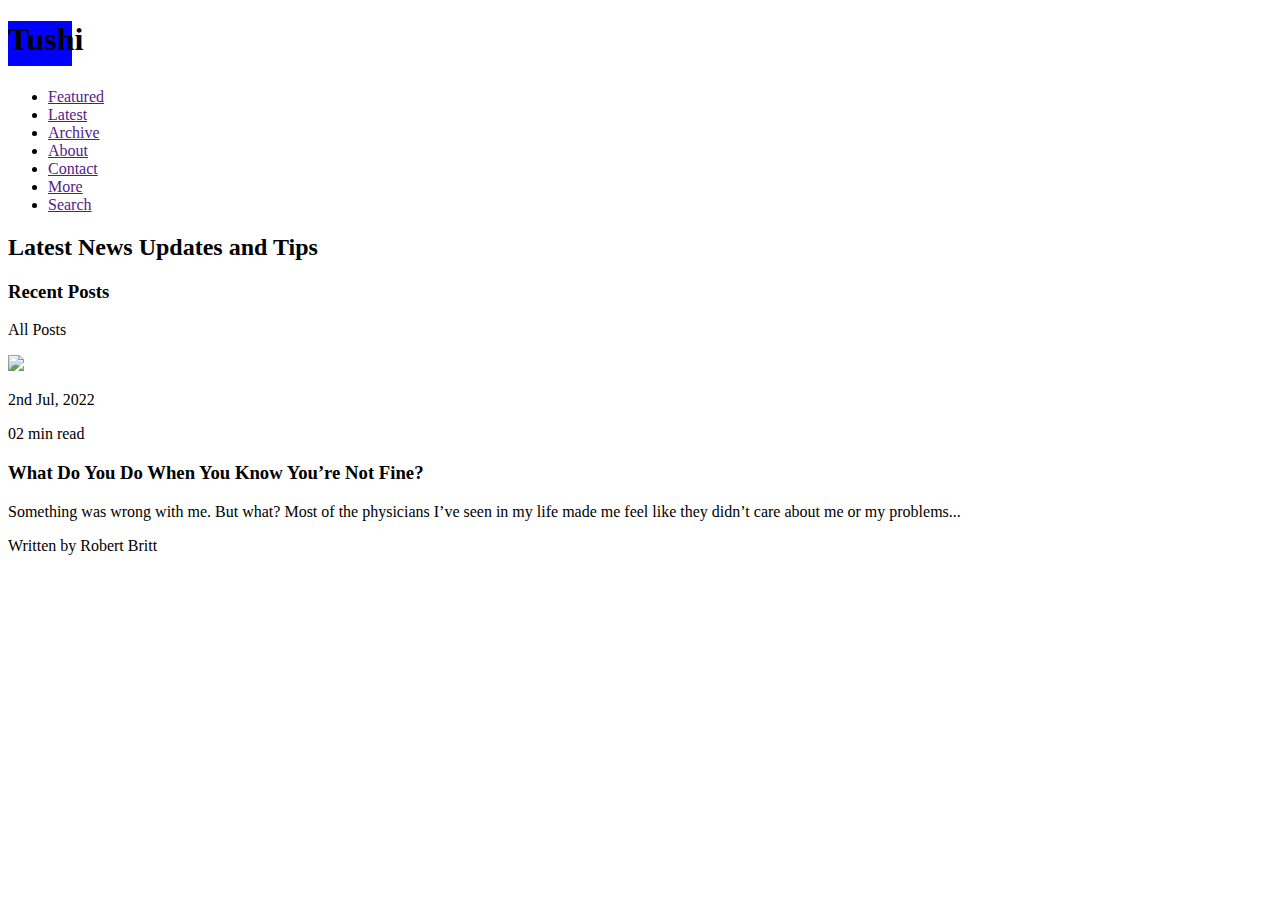
==== exercice-5/index.html @ 94725f77 "Première sauvegarde exercice 5" ====
<!doctype html>
<html lang="fr">
<head>
    <meta charset="utf-8">
    <title>Titre de la page</title>
    <link rel="stylesheet" href="style.css">
    <script src="script.js"></script>
</head>
<body>
    <header>
        <h1>Tushi</h1>
        <nav>
            <ul>
                <li><a href="">Featured</a></li>
                <li><a href="">Latest</a></li>
                <li><a href="">Archive</a></li>
                <li><a href="">About</a></li>
                <li><a href="">Contact</a></li>
                <li><a href="">More</a></li>
                <li><a href="">Search</a></li>
            </ul>
        </nav>
    </header>
    
    <main>
        <h2>Latest News Updates and Tips</h2>
        <h3>Recent Posts</h3>
        <p>All Posts</p>
        
        <article>
            <img src="https://platol.netlify.app/tushi/assets/images/blog/07.webp"></img>
            <p>2nd Jul, 2022</p>
            <p>02 min read</p>
            <h3>What Do You Do When You Know You’re Not Fine?</h3>
            <p>Something was wrong with me. But what? Most of the physicians I’ve seen in my life made me feel like they didn’t care about me or my problems...</p>
            <p>Written by Robert Britt</p>
        </article>
        
        
        
    </main>
    
</body>
</html>
---- exercice-5/style.css ----
body > header > h1{
    background-color: blue;
    height: 5vh;
    width: 5vw;
}
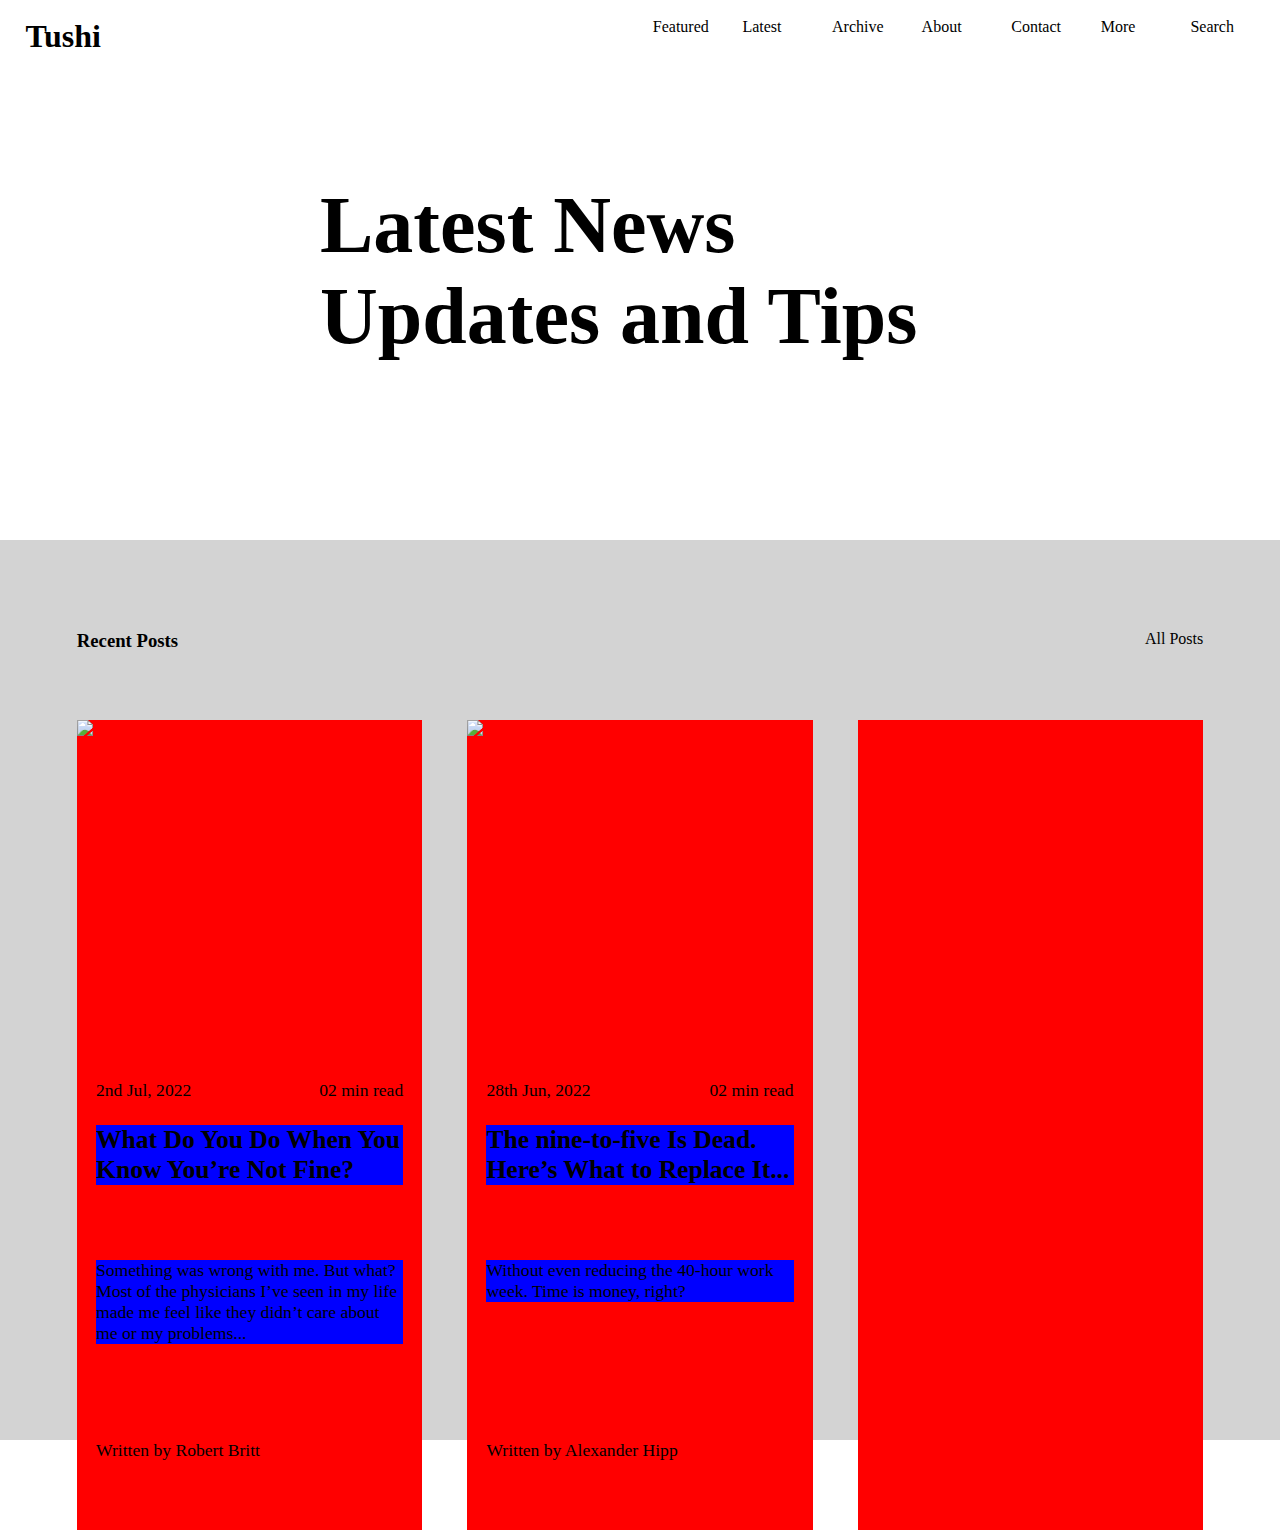
==== commit 90005e34: "Deuxième sauvegarde exercice 5" ====
--- a/exercice-5/index.html
+++ b/exercice-5/index.html
@@ -24,20 +24,33 @@
     
     <main>
         <h2>Latest News Updates and Tips</h2>
-        <h3>Recent Posts</h3>
-        <p>All Posts</p>
         
-        <article>
-            <img src="https://platol.netlify.app/tushi/assets/images/blog/07.webp"></img>
-            <p>2nd Jul, 2022</p>
-            <p>02 min read</p>
-            <h3>What Do You Do When You Know You’re Not Fine?</h3>
-            <p>Something was wrong with me. But what? Most of the physicians I’ve seen in my life made me feel like they didn’t care about me or my problems...</p>
-            <p>Written by Robert Britt</p>
-        </article>
-        
-        
-        
+        <section>
+            <h3>Recent Posts</h3>
+            <p>All Posts</p>
+            
+            <article>
+                <img src="https://platol.netlify.app/tushi/assets/images/blog/07.webp"></img>
+                <p>2nd Jul, 2022</p>
+                <p>02 min read</p>
+                <h4>What Do You Do When You Know You’re Not Fine?</h3>
+                <p>Something was wrong with me. But what? Most of the physicians I’ve seen in my life made me feel like they didn’t care about me or my problems...</p>
+                <p>Written by Robert Britt</p>
+            </article>
+            <article>
+                <img src="https://platol.netlify.app/tushi/assets/images/blog/08.webp"></img>
+                <p>28th Jun, 2022</p>
+                <p>02 min read</p>
+                <h4>The nine-to-five Is Dead. Here’s What to Replace It...</h3>
+                <p>Without even reducing the 40-hour work week. Time is money, right?</p>
+                <p>Written by Alexander Hipp</p>
+                
+                
+            </article>
+            <article></article>
+        </section>    
+            
+            
     </main>
     
 </body>
--- a/exercice-5/style.css
+++ b/exercice-5/style.css
@@ -1,5 +1,136 @@
+*{
+    padding: 0;
+    margin: 0;
+}
 body > header > h1{
-    background-color: blue;
+    height: 6vh;
+    width: 6vw;
+    position: absolute;
+    top: 2vh;
+    left: 2vw;
+}
+
+body > header > nav a{
+    text-decoration: none;
+    color: black;
+}
+body > header > nav li{
+    list-style-type: none;
     height: 5vh;
     width: 5vw;
+    position: absolute;
+}
+
+body > header > nav li:nth-of-type(1){
+    top: 2vh;
+    right: 44vw;
+}
+body > header > nav li:nth-of-type(2){
+    top: 2vh;
+    right: 37vw;
+}
+body > header > nav li:nth-of-type(3){
+    top: 2vh;
+    right: 30vw;
+}
+body > header > nav li:nth-of-type(4){
+    top: 2vh;
+    right: 23vw;
+}
+body > header > nav li:nth-of-type(5){
+    top: 2vh;
+    right: 16vw;
+}
+body > header > nav li:nth-of-type(6){
+    top: 2vh;
+    right: 9vw;
+}
+body > header > nav li:nth-of-type(7){
+    top: 2vh;
+    right: 2vw;
+}
+
+main h2{
+    height: 30vh;
+    width: 50vw;
+    position: absolute;
+    top: 20vh;
+    left: 25vw;
+    font-size: 5rem;
+}
+main > section{
+    background-color: #D3D3D3;
+    height: 100vh;
+    width: 100vw;
+    position: absolute;
+    top: 60vh;
+    
+}
+main h3{
+    position: absolute;
+    top: 10vh;
+    left: 6vw;
+}
+main p{
+    position: absolute;
+    top: 10vh;
+    right: 6vw;
+}
+main article{
+    background-color: red;
+    width: 27vw;
+    height: 90vh;
+    position: absolute;
+}
+main article img{
+    width: 27vw;
+}
+main article h4{
+    width: 24vw;
+    background-color: blue;
+    font-size: 1.6rem;
+    position: absolute;
+    top: 45vh;
+    left: 1.5vw;
+}
+main article p:nth-of-type(1){
+    font-size: 1.1rem;
+    position: absolute;
+    top: 40vh;
+    left: 1.5vw;
+}
+main article p:nth-of-type(2){
+    font-size: 1.1rem;
+    position: absolute;
+    top: 40vh;
+    right: 1.5vw;
+}
+main article p:nth-of-type(3){
+    width: 24vw;
+    background-color: blue;
+    font-size: 1.1rem;
+    position: absolute;
+    top: 60vh;
+    left: 1.5vw;
+}
+main article p:nth-of-type(4){
+    font-size: 1.1rem;
+    position: absolute;
+    top: 80vh;
+    left: 1.5vw;
+}
+    
+    
+
+article:nth-of-type(1){
+    top: 20vh;
+    left: 6vw;
+}
+article:nth-of-type(2){
+    top: 20vh;
+    left: 36.5vw;
+}
+article:nth-of-type(3){
+    top: 20vh;
+    left: 67vw;
 }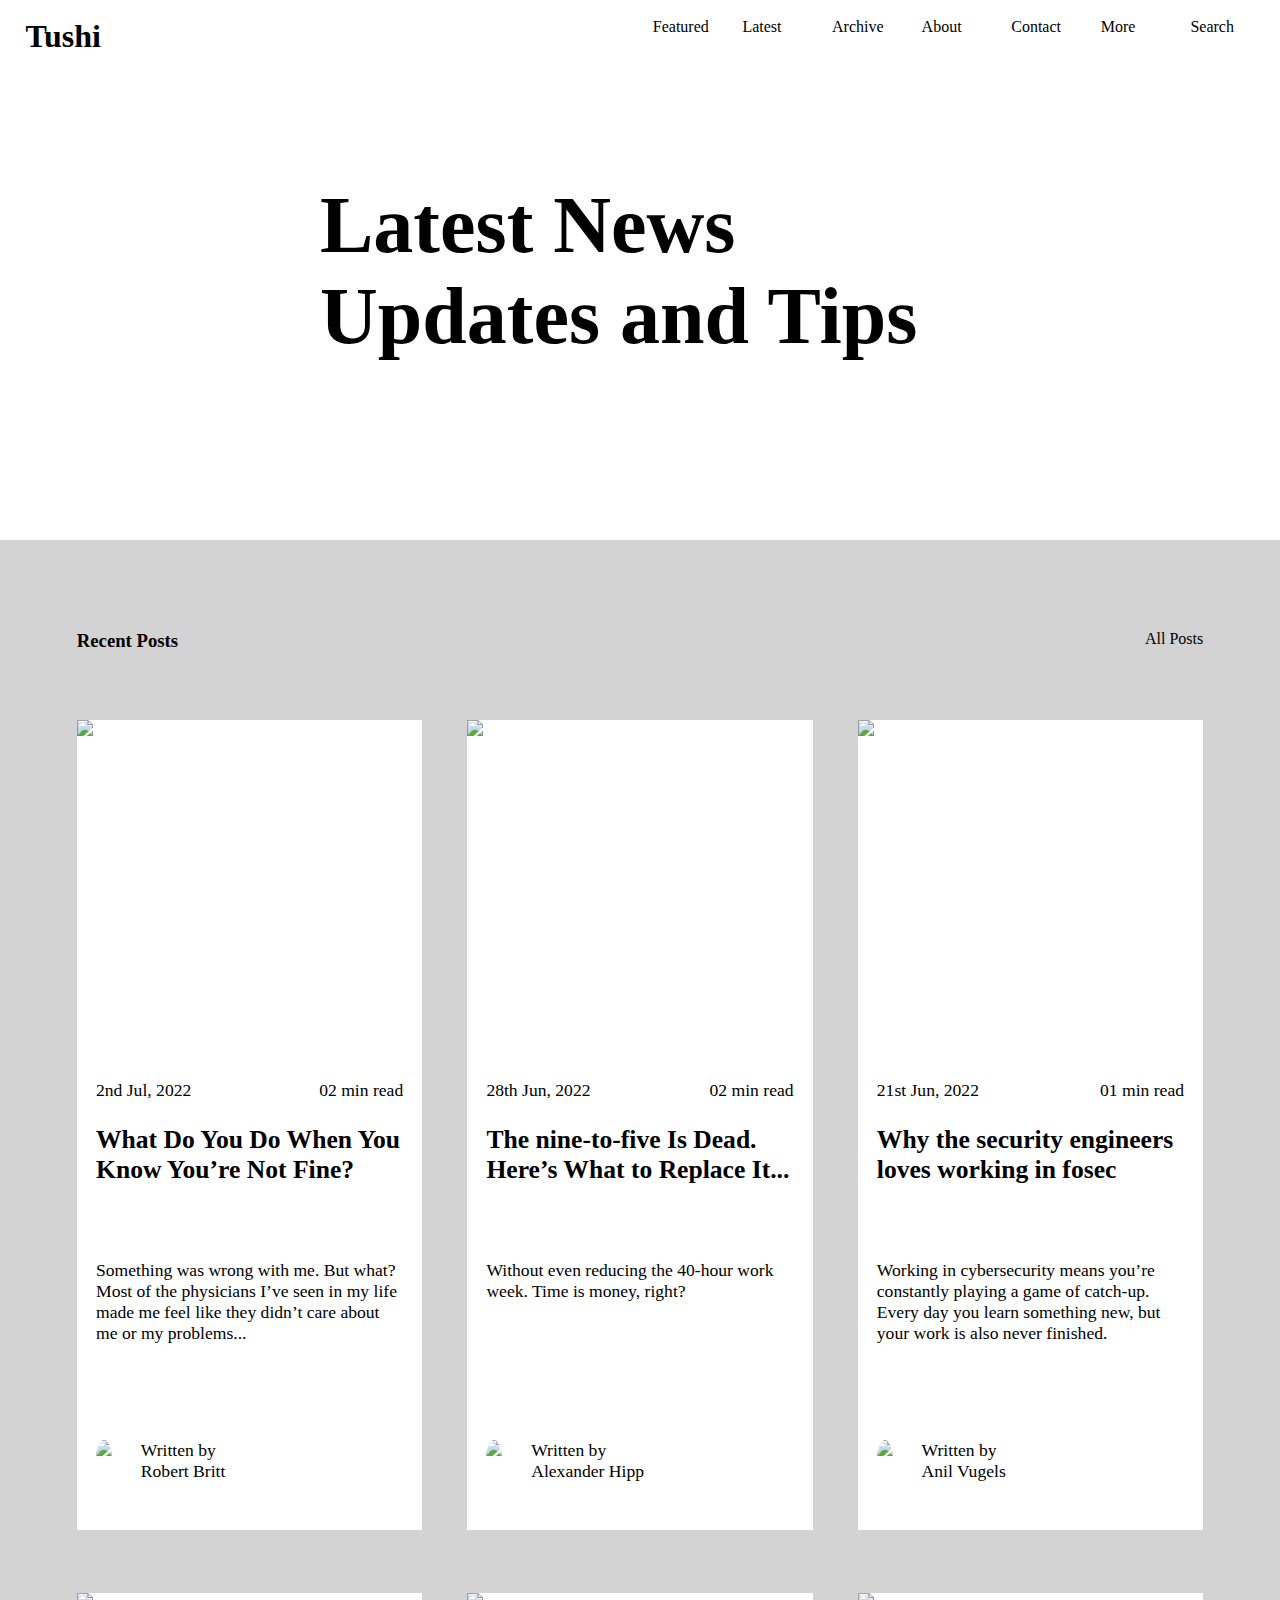
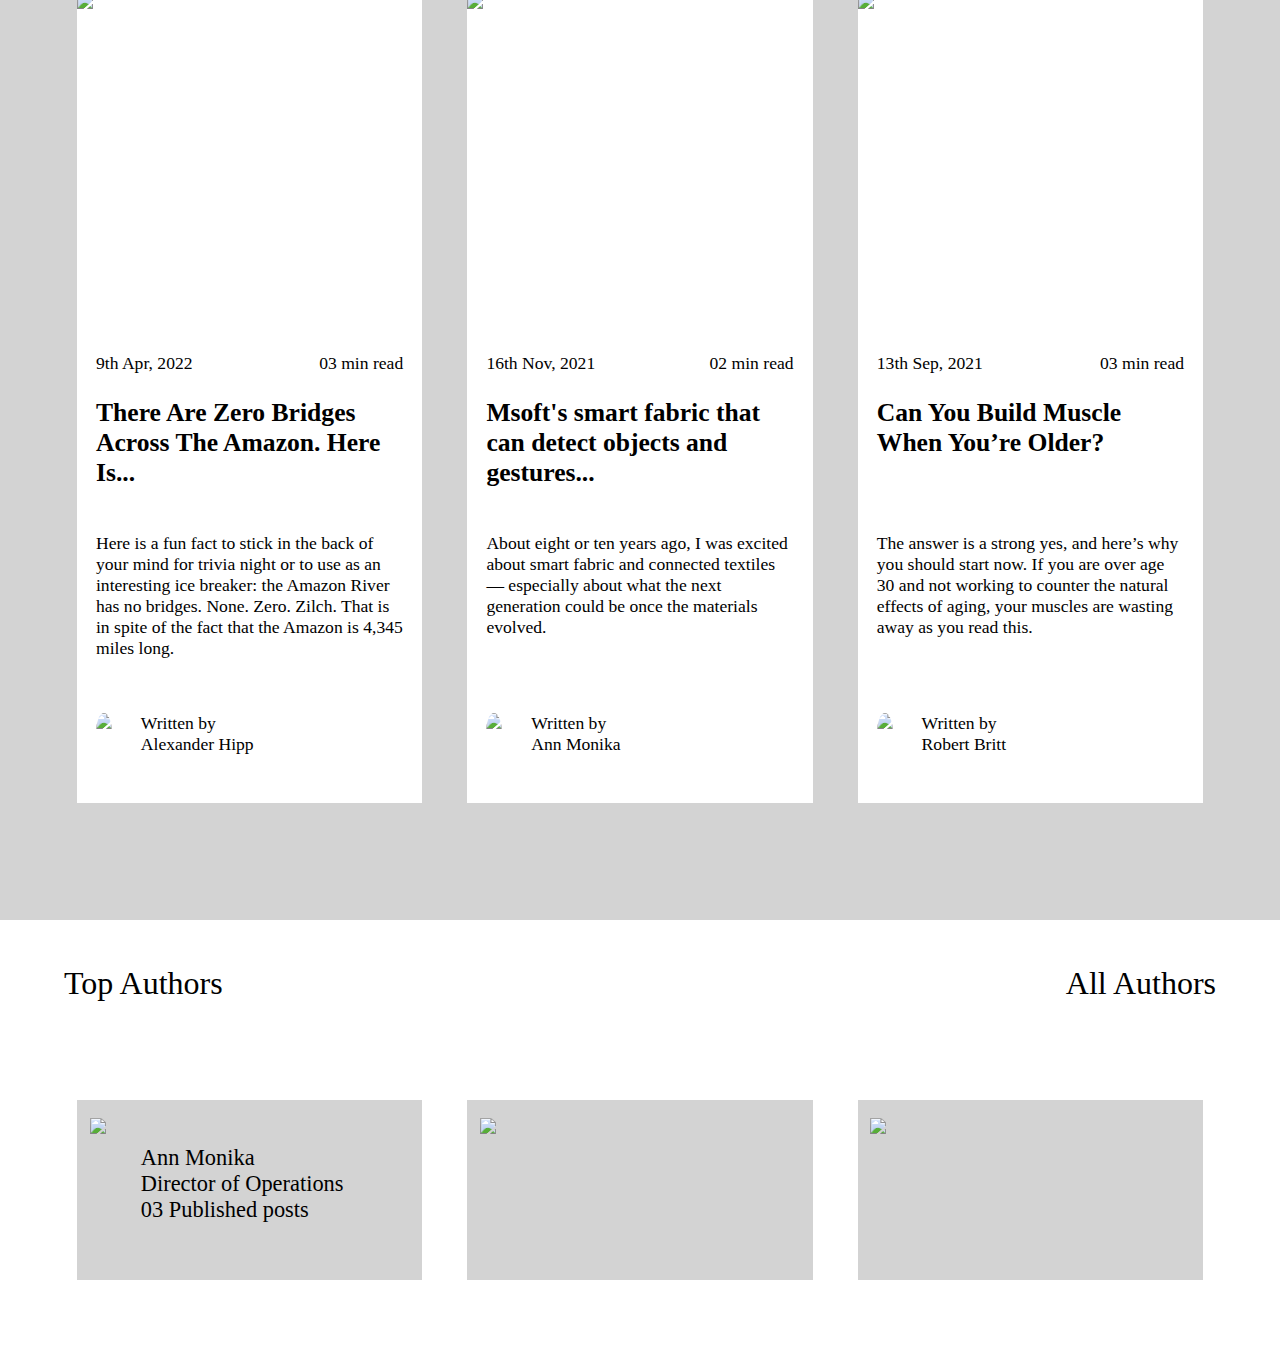
==== commit 1616083d: "Troisième sauvegarde exervice 5" ====
--- a/exercice-5/index.html
+++ b/exercice-5/index.html
@@ -35,7 +35,8 @@
                 <p>02 min read</p>
                 <h4>What Do You Do When You Know You’re Not Fine?</h3>
                 <p>Something was wrong with me. But what? Most of the physicians I’ve seen in my life made me feel like they didn’t care about me or my problems...</p>
-                <p>Written by Robert Britt</p>
+                <img src="https://platol.netlify.app/tushi/assets/images/author/robert-britt.jpg" class="img_author"></img>
+                <p>Written by<br>Robert Britt</p>
             </article>
             <article>
                 <img src="https://platol.netlify.app/tushi/assets/images/blog/08.webp"></img>
@@ -43,12 +44,65 @@
                 <p>02 min read</p>
                 <h4>The nine-to-five Is Dead. Here’s What to Replace It...</h3>
                 <p>Without even reducing the 40-hour work week. Time is money, right?</p>
-                <p>Written by Alexander Hipp</p>
-                
-                
+                <img src="https://platol.netlify.app/tushi/assets/images/author/alexander-hipp.jpg" class="img_author"></img>
+                <p>Written by<br>Alexander Hipp</p>
             </article>
-            <article></article>
-        </section>    
+            <article>
+                <img src="https://platol.netlify.app/tushi/assets/images/blog/02.webp"></img>
+                <p>21st Jun, 2022</p>
+                <p>01 min read</p>
+                <h4>Why the security engineers loves working in fosec</h4>
+                <p>Working in cybersecurity means you’re constantly playing a game of catch-up. Every day you learn something new, but your work is also never finished.</p>
+                <img src="https://platol.netlify.app/tushi/assets/images/author/anil-vugels.jpg" class="img_author"></img>
+                <p>Written by<br>Anil Vugels</p>
+            </article>
+            
+            <article>
+                <img src="https://platol.netlify.app/tushi/assets/images/blog/06.webp"></img>
+                <p>9th Apr, 2022</p>
+                <p>03 min read</p>
+                <h4>There Are Zero Bridges Across The Amazon. Here Is...</h4>
+                <p>Here is a fun fact to stick in the back of your mind for trivia night or to use as an interesting ice breaker: the Amazon River has no bridges. None. Zero. Zilch. That is in spite of the fact that the Amazon is 4,345 miles long.</p>
+                <img src="https://platol.netlify.app/tushi/assets/images/author/alexander-hipp.jpg" class="img_author"></img>
+                <p>Written by<br>Alexander Hipp</p>
+            </article>
+            <article>
+                <img src="https://platol.netlify.app/tushi/assets/images/blog/04.webp"></img>
+                <p>16th Nov, 2021</p>
+                <p>02 min read</p>
+                <h4>Msoft's smart fabric that can detect objects and gestures...</h4>
+                <p>About eight or ten years ago, I was excited about smart fabric and connected textiles — especially about what the next generation could be once the materials evolved.</p>
+                <img src="https://platol.netlify.app/tushi/assets/images/author/ann-monika.jpg" class="img_author"></img>
+                    <p>Written by<br>Ann Monika</p>
+            </article>
+            <article>
+                <img src="https://platol.netlify.app/tushi/assets/images/blog/05.webp"></img>
+                <p>13th Sep, 2021</p>
+                <p>03 min read</p>
+                <h4>Can You Build Muscle When You’re Older?</h4>
+                <p>The answer is a strong yes, and here’s why you should start now. If you are over age 30 and not working to counter the natural effects of aging, your muscles are wasting away as you read this.</p>
+                <img src="https://platol.netlify.app/tushi/assets/images/author/robert-britt.jpg" class="img_author"></img>
+                <p>Written by<br>Robert Britt</p>
+            </article>
+            
+        </section>   
+        
+        <footer>
+            <p>Top Authors</p>
+            <p>All Authors </p>
+            <section>
+                <img src="https://platol.netlify.app/tushi/assets/images/author/ann-monika.jpg" class="meilleurPostImg"></img>
+                <p>Ann Monika<br>Director of Operations<br>03 Published posts</p>
+            </section>
+            <section>
+                <img src="https://platol.netlify.app/tushi/assets/images/author/alexander-hipp.jpg" class="meilleurPostImg"></img>
+            </section>
+            <section>
+                <img src="https://platol.netlify.app/tushi/assets/images/author/anil-vugels.jpg" class="meilleurPostImg"></img>
+            </section>
+            
+            
+        </footer>
             
             
     </main>
--- a/exercice-5/style.css
+++ b/exercice-5/style.css
@@ -60,7 +60,7 @@
 }
 main > section{
     background-color: #D3D3D3;
-    height: 100vh;
+    height: 240vh;
     width: 100vw;
     position: absolute;
     top: 60vh;
@@ -77,7 +77,7 @@
     right: 6vw;
 }
 main article{
-    background-color: red;
+    background-color: white;
     width: 27vw;
     height: 90vh;
     position: absolute;
@@ -87,7 +87,6 @@
 }
 main article h4{
     width: 24vw;
-    background-color: blue;
     font-size: 1.6rem;
     position: absolute;
     top: 45vh;
@@ -107,7 +106,6 @@
 }
 main article p:nth-of-type(3){
     width: 24vw;
-    background-color: blue;
     font-size: 1.1rem;
     position: absolute;
     top: 60vh;
@@ -117,20 +115,93 @@
     font-size: 1.1rem;
     position: absolute;
     top: 80vh;
-    left: 1.5vw;
+    left: 5vw;
 }
     
+article:nth-of-type(1){
+    top: 20vh;
+    left: 6vw;
+}
+article:nth-of-type(2){
+    top: 20vh;
+    left: 36.5vw;
+}
+article:nth-of-type(3){
+    top: 20vh;
+    left: 67vw;
+}
+article:nth-of-type(4){
+    top: 117vh;
+    left: 6vw;
+}
+article:nth-of-type(5){
+    top: 117vh;
+    left: 36.5vw;
+}
+article:nth-of-type(6){
+    top: 117vh;
+    left: 67vw;
+}
+
+
+.img_author{
+    height: 40px;
+    width: auto;
+    border-radius: 100%;
+    position: absolute;
+    top: 80vh;
+    left: 1.5vw;
+}
+
+footer{
+    background-color: white;
+    height: 50vh;
+    width: 100vw;
+    position: absolute;
+    top: 280vh;
+}
+footer p{
+    position: absolute;
+    font-size: 2rem;
+}
+footer p:nth-of-type(1){
+    top: 5vh;
+    left: 5vw;
+}
+footer p:nth-of-type(2){
+    top: 5vh;
+    right: 5vw;
+}
+footer section{
+    background-color: #D3D3D3;
+    width: 27vw;
+    height: 20vh;
+    position: absolute;
     
-
-article:nth-of-type(1){
-    top: 20vh;
-    left: 6vw;
-}
-article:nth-of-type(2){
-    top: 20vh;
+}
+footer section:nth-of-type(1){
+    top: 20vh;
+    left: 6vw;
+}
+footer section:nth-of-type(2){
+     top: 20vh;
     left: 36.5vw;
 }
-article:nth-of-type(3){
+footer section:nth-of-type(3){
     top: 20vh;
     left: 67vw;
+}
+.meilleurPostImg{
+    height: 16vh;
+}
+footer section img{
+    position: absolute;
+    top: 2vh;
+    left: 1vw;
+}
+footer section p{
+    font-size: 1.4rem;
+    position: absolute;
+    top: -4vh;
+    left: 6vw;
 }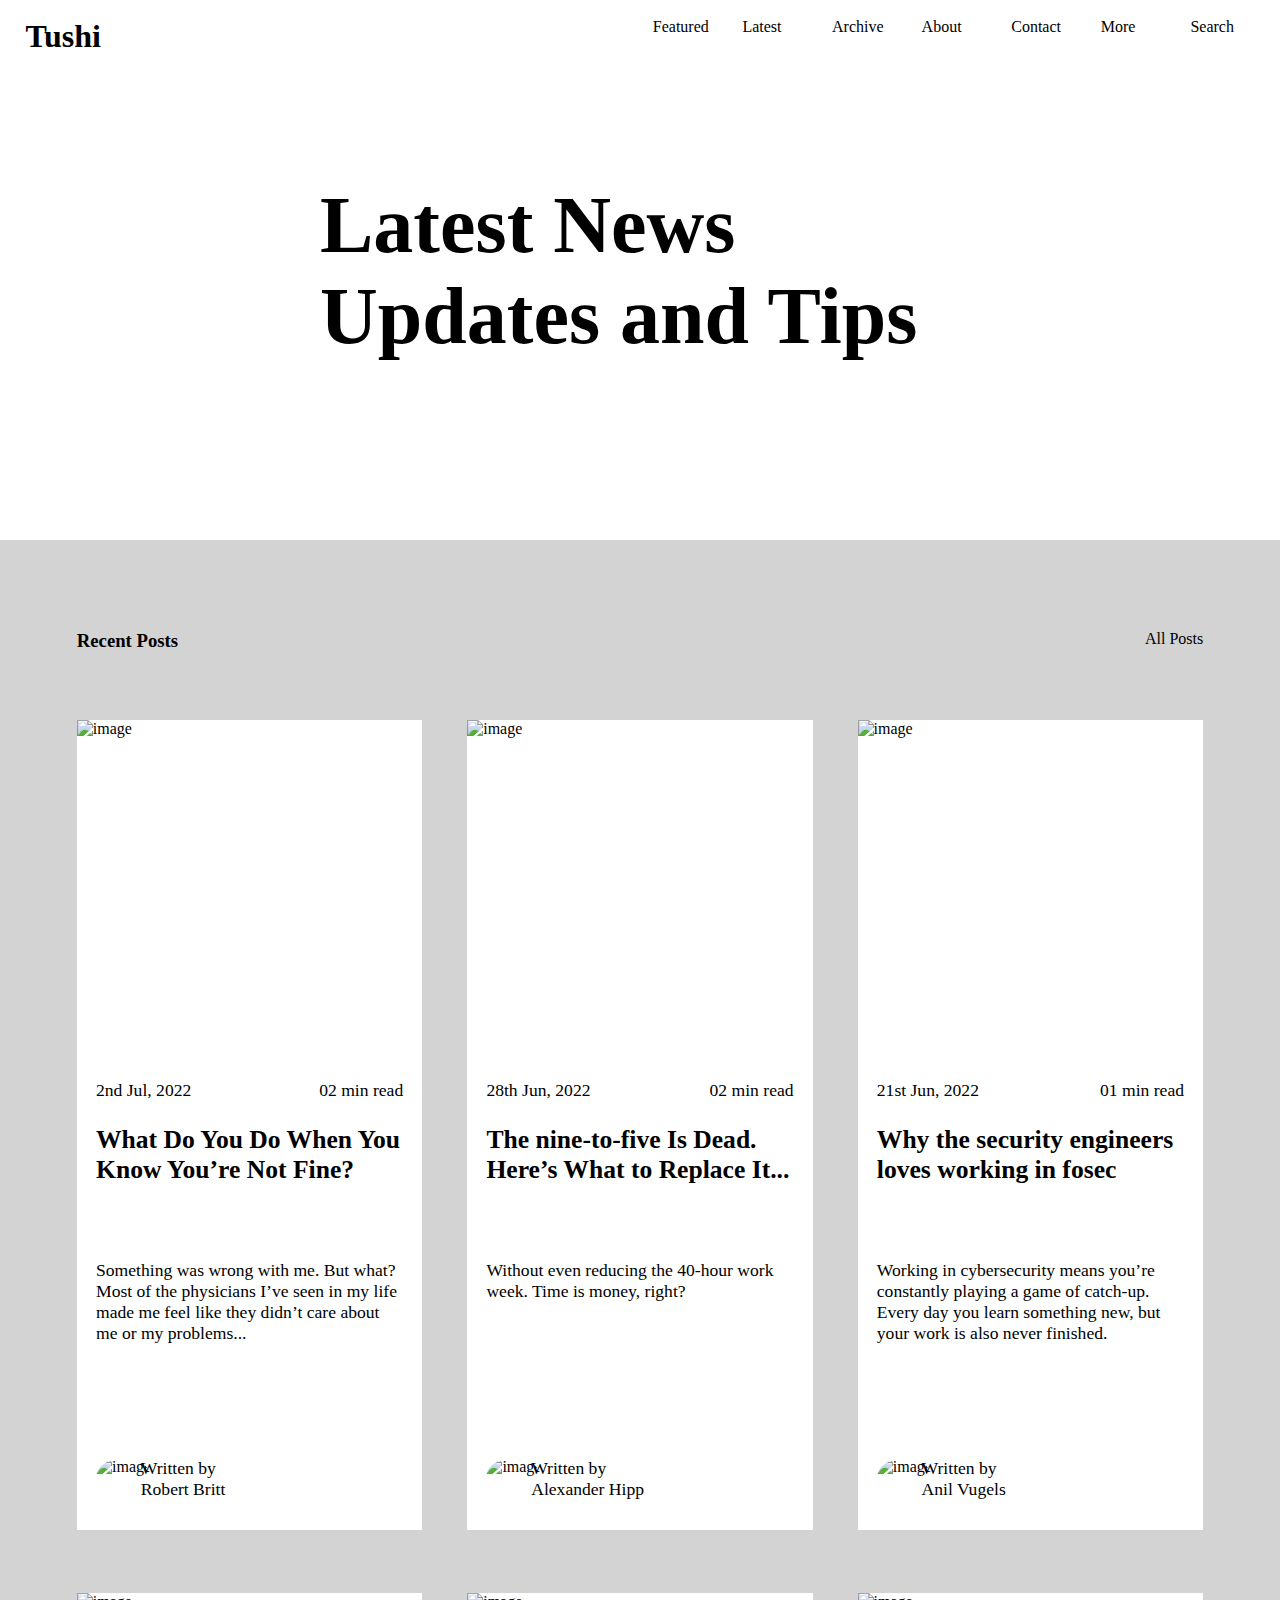
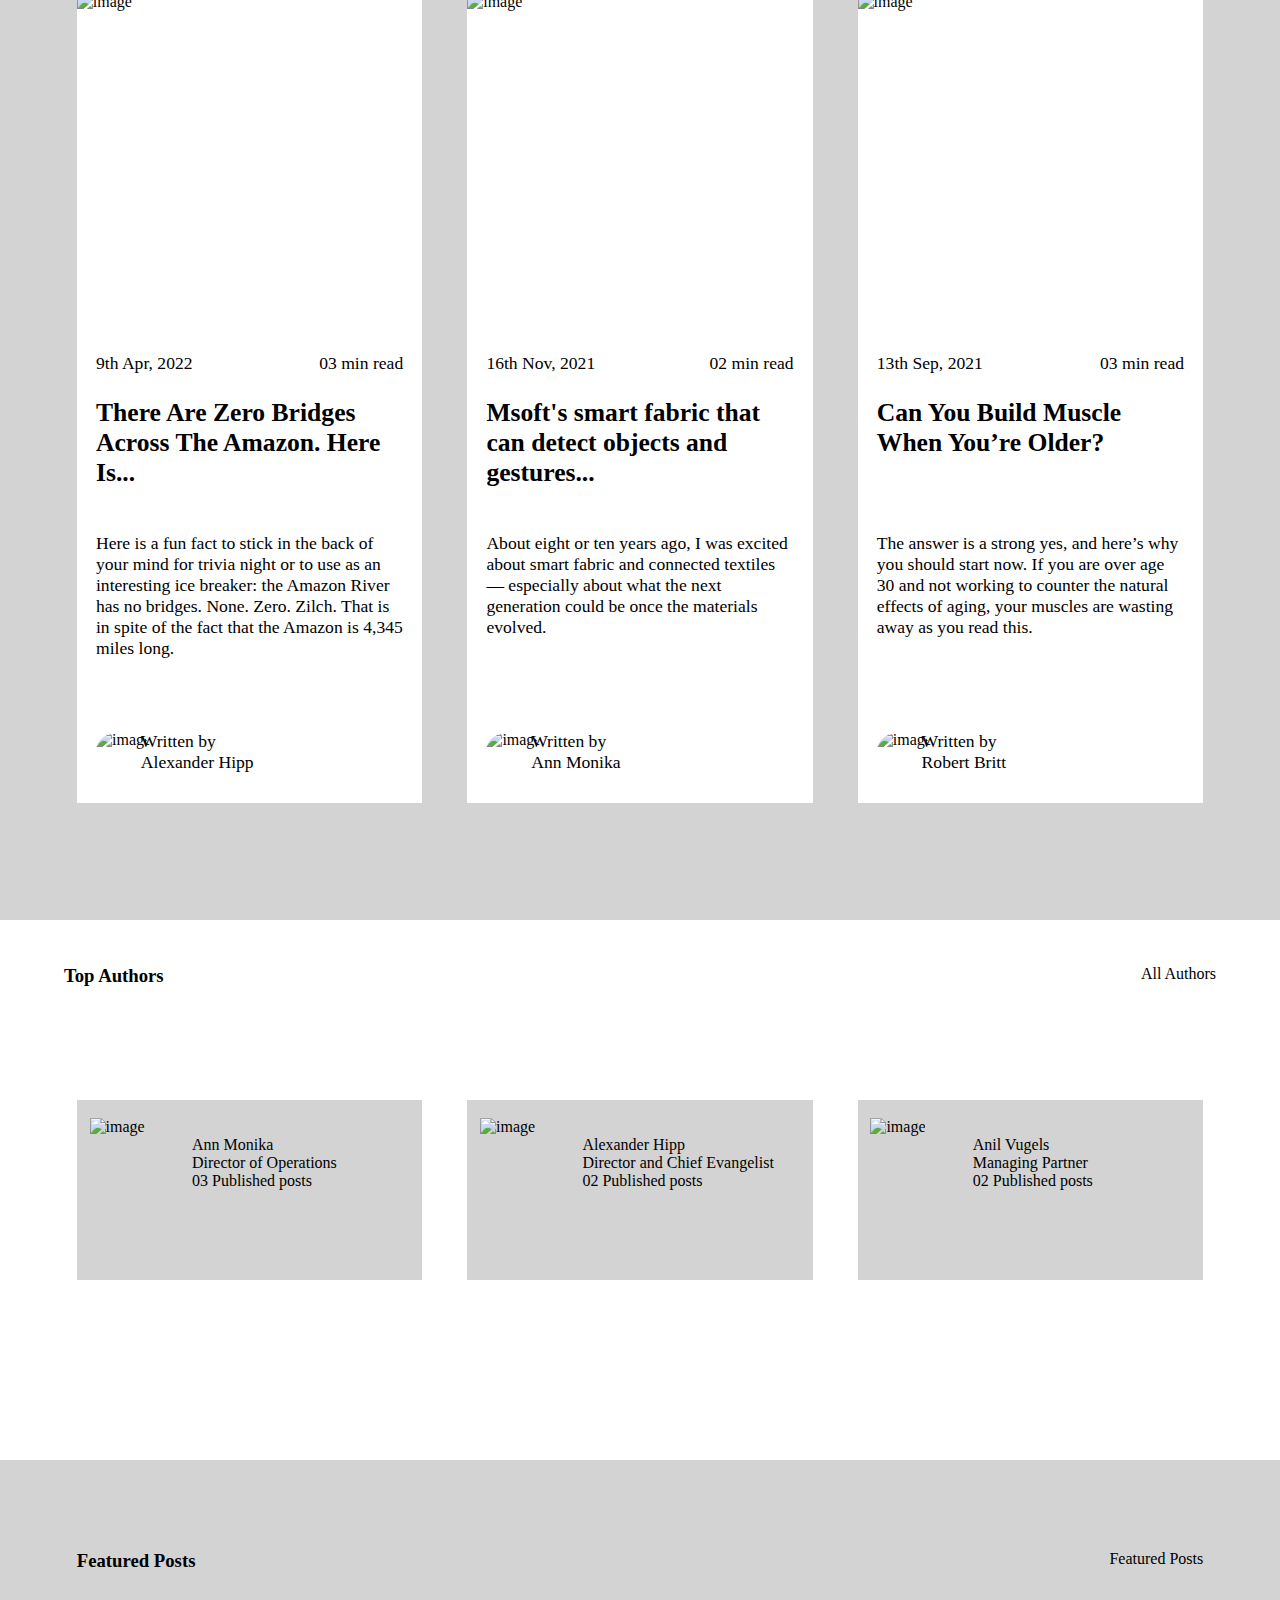
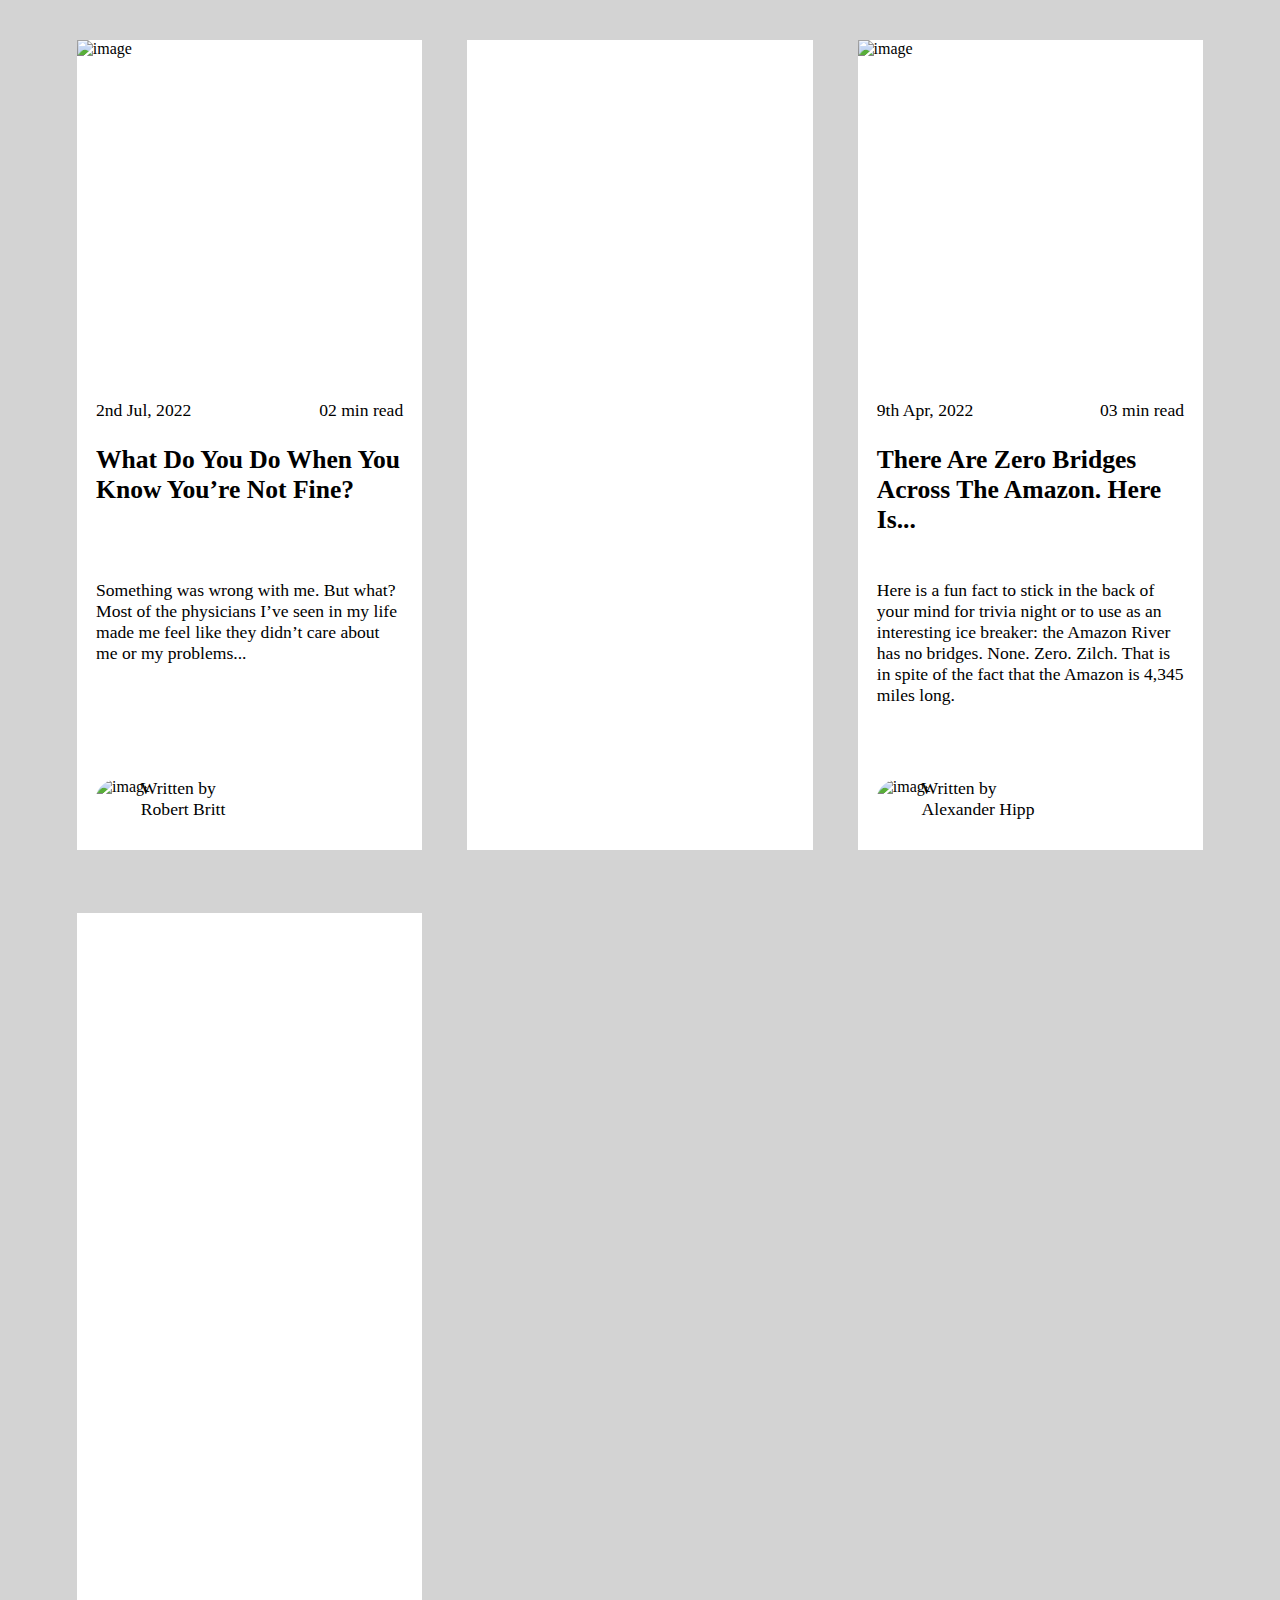
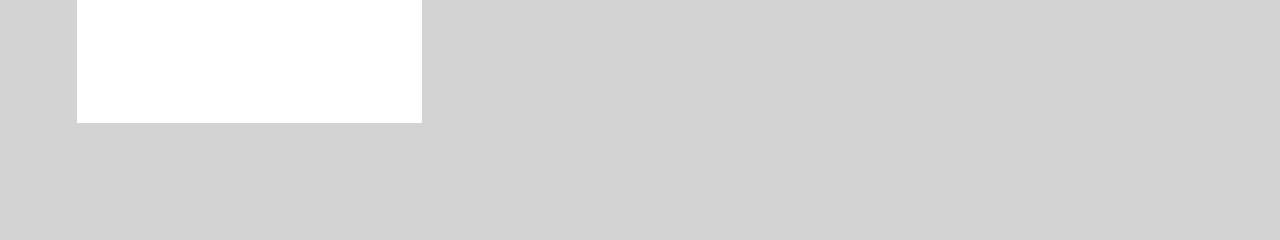
==== commit ea3acea7: "Quatrième sauvegarde" ====
--- a/exercice-5/index.html
+++ b/exercice-5/index.html
@@ -1,5 +1,5 @@
 <!doctype html>
-<html lang="fr">
+<html lang="en">
 <head>
     <meta charset="utf-8">
     <title>Titre de la page</title>
@@ -30,80 +30,102 @@
             <p>All Posts</p>
             
             <article>
-                <img src="https://platol.netlify.app/tushi/assets/images/blog/07.webp"></img>
+                <img src="https://platol.netlify.app/tushi/assets/images/blog/07.webp" alt="image"/>
                 <p>2nd Jul, 2022</p>
                 <p>02 min read</p>
-                <h4>What Do You Do When You Know You’re Not Fine?</h3>
+                <h4>What Do You Do When You Know You’re Not Fine?</h4>
                 <p>Something was wrong with me. But what? Most of the physicians I’ve seen in my life made me feel like they didn’t care about me or my problems...</p>
-                <img src="https://platol.netlify.app/tushi/assets/images/author/robert-britt.jpg" class="img_author"></img>
+                <img src="https://platol.netlify.app/tushi/assets/images/author/robert-britt.jpg" alt="image" class="img_author"/>
                 <p>Written by<br>Robert Britt</p>
             </article>
             <article>
-                <img src="https://platol.netlify.app/tushi/assets/images/blog/08.webp"></img>
+                <img src="https://platol.netlify.app/tushi/assets/images/blog/08.webp" alt="image"/>
                 <p>28th Jun, 2022</p>
                 <p>02 min read</p>
-                <h4>The nine-to-five Is Dead. Here’s What to Replace It...</h3>
+                <h4>The nine-to-five Is Dead. Here’s What to Replace It...</h4>
                 <p>Without even reducing the 40-hour work week. Time is money, right?</p>
-                <img src="https://platol.netlify.app/tushi/assets/images/author/alexander-hipp.jpg" class="img_author"></img>
+                <img src="https://platol.netlify.app/tushi/assets/images/author/alexander-hipp.jpg" alt="image" class="img_author"/>
                 <p>Written by<br>Alexander Hipp</p>
             </article>
             <article>
-                <img src="https://platol.netlify.app/tushi/assets/images/blog/02.webp"></img>
+                <img src="https://platol.netlify.app/tushi/assets/images/blog/02.webp" alt="image"/>
                 <p>21st Jun, 2022</p>
                 <p>01 min read</p>
                 <h4>Why the security engineers loves working in fosec</h4>
                 <p>Working in cybersecurity means you’re constantly playing a game of catch-up. Every day you learn something new, but your work is also never finished.</p>
-                <img src="https://platol.netlify.app/tushi/assets/images/author/anil-vugels.jpg" class="img_author"></img>
+                <img src="https://platol.netlify.app/tushi/assets/images/author/anil-vugels.jpg" alt="image" class="img_author"/>
                 <p>Written by<br>Anil Vugels</p>
             </article>
             
             <article>
-                <img src="https://platol.netlify.app/tushi/assets/images/blog/06.webp"></img>
+                <img src="https://platol.netlify.app/tushi/assets/images/blog/06.webp" alt="image"/>
                 <p>9th Apr, 2022</p>
                 <p>03 min read</p>
                 <h4>There Are Zero Bridges Across The Amazon. Here Is...</h4>
                 <p>Here is a fun fact to stick in the back of your mind for trivia night or to use as an interesting ice breaker: the Amazon River has no bridges. None. Zero. Zilch. That is in spite of the fact that the Amazon is 4,345 miles long.</p>
-                <img src="https://platol.netlify.app/tushi/assets/images/author/alexander-hipp.jpg" class="img_author"></img>
+                <img src="https://platol.netlify.app/tushi/assets/images/author/alexander-hipp.jpg" alt="image" class="img_author"/>
                 <p>Written by<br>Alexander Hipp</p>
             </article>
             <article>
-                <img src="https://platol.netlify.app/tushi/assets/images/blog/04.webp"></img>
+                <img src="https://platol.netlify.app/tushi/assets/images/blog/04.webp" alt="image"/>
                 <p>16th Nov, 2021</p>
                 <p>02 min read</p>
                 <h4>Msoft's smart fabric that can detect objects and gestures...</h4>
                 <p>About eight or ten years ago, I was excited about smart fabric and connected textiles — especially about what the next generation could be once the materials evolved.</p>
-                <img src="https://platol.netlify.app/tushi/assets/images/author/ann-monika.jpg" class="img_author"></img>
+                <img src="https://platol.netlify.app/tushi/assets/images/author/ann-monika.jpg" alt="image" class="img_author"/>
                     <p>Written by<br>Ann Monika</p>
             </article>
             <article>
-                <img src="https://platol.netlify.app/tushi/assets/images/blog/05.webp"></img>
+                <img src="https://platol.netlify.app/tushi/assets/images/blog/05.webp" alt="image"/>
                 <p>13th Sep, 2021</p>
                 <p>03 min read</p>
                 <h4>Can You Build Muscle When You’re Older?</h4>
                 <p>The answer is a strong yes, and here’s why you should start now. If you are over age 30 and not working to counter the natural effects of aging, your muscles are wasting away as you read this.</p>
-                <img src="https://platol.netlify.app/tushi/assets/images/author/robert-britt.jpg" class="img_author"></img>
+                <img src="https://platol.netlify.app/tushi/assets/images/author/robert-britt.jpg" alt="image" class="img_author"/>
                 <p>Written by<br>Robert Britt</p>
             </article>
             
         </section>   
         
-        <footer>
-            <p>Top Authors</p>
+        <section>
+            <h3>Top Authors</h3>
             <p>All Authors </p>
-            <section>
-                <img src="https://platol.netlify.app/tushi/assets/images/author/ann-monika.jpg" class="meilleurPostImg"></img>
+            <article>
+                <img src="https://platol.netlify.app/tushi/assets/images/author/ann-monika.jpg" alt="image" class="meilleurPostImg"/>
                 <p>Ann Monika<br>Director of Operations<br>03 Published posts</p>
-            </section>
-            <section>
-                <img src="https://platol.netlify.app/tushi/assets/images/author/alexander-hipp.jpg" class="meilleurPostImg"></img>
-            </section>
-            <section>
-                <img src="https://platol.netlify.app/tushi/assets/images/author/anil-vugels.jpg" class="meilleurPostImg"></img>
-            </section>
-            
-            
-        </footer>
-            
+            </article>
+            <article>
+                <img src="https://platol.netlify.app/tushi/assets/images/author/alexander-hipp.jpg" alt="image" class="meilleurPostImg"/>
+                <p>Alexander Hipp<br>Director and Chief Evangelist<br>02 Published posts</p>
+            </article>
+            <article>
+                <img src="https://platol.netlify.app/tushi/assets/images/author/anil-vugels.jpg" alt="image" class="meilleurPostImg"/>
+                <p>Anil Vugels<br>Managing Partner<br>02 Published posts</p>
+            </article>
+        </section>
+
+        <section>
+            <h3>Featured Posts</h3>
+            <p>Featured Posts</p> 
+            <article>
+                <img src="https://platol.netlify.app/tushi/assets/images/blog/07.webp" alt="image"/>
+                <p>2nd Jul, 2022</p>
+                <p>02 min read</p>
+                <h4>What Do You Do When You Know You’re Not Fine?</h4>
+                <p>Something was wrong with me. But what? Most of the physicians I’ve seen in my life made me feel like they didn’t care about me or my problems...</p>
+                <img src="https://platol.netlify.app/tushi/assets/images/author/robert-britt.jpg" alt="image" class="img_author"/>
+                <p>Written by<br>Robert Britt</p>
+            </article>
+            <article></article>
+            <article><img src="https://platol.netlify.app/tushi/assets/images/blog/06.webp" alt="image"/>
+                <p>9th Apr, 2022</p>
+                <p>03 min read</p>
+                <h4>There Are Zero Bridges Across The Amazon. Here Is...</h4>
+                <p>Here is a fun fact to stick in the back of your mind for trivia night or to use as an interesting ice breaker: the Amazon River has no bridges. None. Zero. Zilch. That is in spite of the fact that the Amazon is 4,345 miles long.</p>
+                <img src="https://platol.netlify.app/tushi/assets/images/author/alexander-hipp.jpg" alt="image" class="img_author"/>
+                <p>Written by<br>Alexander Hipp</p></article>
+            <article></article>
+        </section>    
             
     </main>
     
--- a/exercice-5/style.css
+++ b/exercice-5/style.css
@@ -58,7 +58,7 @@
     left: 25vw;
     font-size: 5rem;
 }
-main > section{
+main > section:nth-of-type(1){
     background-color: #D3D3D3;
     height: 240vh;
     width: 100vw;
@@ -114,7 +114,7 @@
 main article p:nth-of-type(4){
     font-size: 1.1rem;
     position: absolute;
-    top: 80vh;
+    top: 82vh;
     left: 5vw;
 }
     
@@ -142,66 +142,74 @@
     top: 117vh;
     left: 67vw;
 }
-
 
 .img_author{
     height: 40px;
     width: auto;
     border-radius: 100%;
     position: absolute;
-    top: 80vh;
-    left: 1.5vw;
-}
-
-footer{
+    top: 82vh;
+    left: 1.5vw;
+}
+
+section:nth-of-type(2){
     background-color: white;
     height: 50vh;
     width: 100vw;
     position: absolute;
     top: 280vh;
 }
-footer p{
-    position: absolute;
-    font-size: 2rem;
-}
-footer p:nth-of-type(1){
+section:nth-of-type(2) p{
+    position: absolute;
+}
+section:nth-of-type(2) > h3{
     top: 5vh;
     left: 5vw;
 }
-footer p:nth-of-type(2){
+section:nth-of-type(2) > p{
     top: 5vh;
     right: 5vw;
 }
-footer section{
+section:nth-of-type(2) article{
     background-color: #D3D3D3;
     width: 27vw;
     height: 20vh;
     position: absolute;
     
 }
-footer section:nth-of-type(1){
-    top: 20vh;
-    left: 6vw;
-}
-footer section:nth-of-type(2){
+section:nth-of-type(2) article:nth-of-type(1){
+    top: 20vh;
+    left: 6vw;
+}
+section:nth-of-type(2) article:nth-of-type(2){
      top: 20vh;
     left: 36.5vw;
 }
-footer section:nth-of-type(3){
+section:nth-of-type(2) article:nth-of-type(3){
     top: 20vh;
     left: 67vw;
 }
 .meilleurPostImg{
     height: 16vh;
-}
-footer section img{
+    width: auto;
+}
+section:nth-of-type(2) article img{
     position: absolute;
     top: 2vh;
     left: 1vw;
 }
-footer section p{
-    font-size: 1.4rem;
-    position: absolute;
-    top: -4vh;
-    left: 6vw;
-}+section:nth-of-type(2) > article > p{
+    width: 16vw;
+    font-size: 1rem;
+    position: absolute;
+    top: 4vh;
+    left: 9vw;
+}
+
+section:nth-of-type(3){
+    background-color: #D3D3D3;
+    height: 220vh;
+    width: 100vw;
+    position: absolute;
+    top: 340vh;
+}
